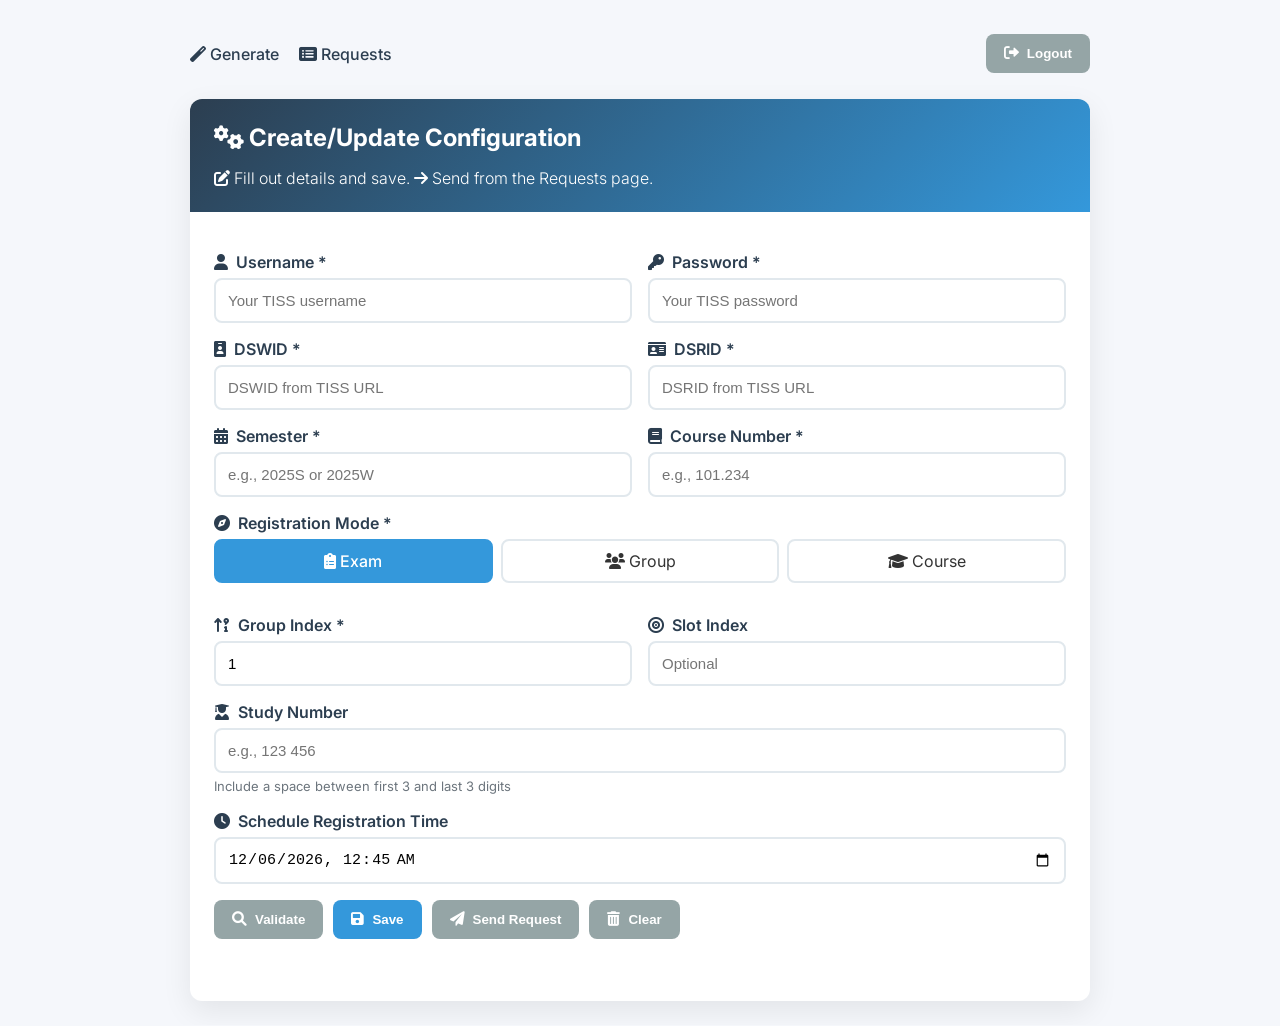
==== templates/generate.html @ b4009f96 "working login" ====
<!DOCTYPE html>
<html lang="en">
<head>
    <meta charset="UTF-8">
    <meta name="viewport" content="width=device-width, initial-scale=1.0">
    <title>Generate Request - TISS Auto-Anmelden</title>
    <link href="https://fonts.googleapis.com/css2?family=Inter:wght@300;400;500;600;700&display=swap" rel="stylesheet">
    <link rel="stylesheet" href="https://cdnjs.cloudflare.com/ajax/libs/font-awesome/6.0.0-beta3/css/all.min.css">
    <style>
        :root {
            --primary-blue: #3498db;
            --dark-blue: #2c3e50;
            --light-gray: #e1e8ed;
            --medium-gray: #95a5a6;
            --success-green: #27ae60;
            --error-red: #c0392b;
            --background-light: #f5f7fb;
            --text-dark: #333;
            --text-light: #fff;
            --card-background: #ffffff;
            --shadow-light: rgba(0,0,0,0.08);
            --border-radius-base: 12px;
            --spacing-md: 16px;
            --spacing-lg: 24px;
        }

        body {
            font-family: 'Inter', sans-serif;
            background: var(--background-light);
            padding: var(--spacing-lg);
            margin: 0;
            color: var(--text-dark);
        }

        .nav {
            margin: 0 auto var(--spacing-md);
            max-width: 900px;
            display: flex;
            align-items: center;
            justify-content: space-between;
            padding: 10px 0;
        }

        .nav a, .nav span {
            margin-right: var(--spacing-md);
            text-decoration: none;
            font-weight: 500;
            color: var(--dark-blue);
            transition: color 0.2s ease;
        }

        .nav a:hover {
            color: var(--primary-blue);
        }

        .card {
            max-width: 900px;
            margin: 0 auto;
            background: var(--card-background);
            border-radius: var(--border-radius-base);
            box-shadow: 0 10px 30px var(--shadow-light);
            overflow: hidden;
        }

        .header {
            background: linear-gradient(135deg, var(--dark-blue) 0%, var(--primary-blue) 100%);
            color: var(--text-light);
            padding: var(--spacing-lg);
        }

        .header h2 {
            margin-top: 0;
            margin-bottom: 8px;
            font-weight: 700;
        }

        .header p {
            margin-bottom: 0;
            font-weight: 300;
        }

        .content {
            padding: var(--spacing-lg);
        }

        label {
            display: block;
            margin: var(--spacing-md) 0 6px;
            font-weight: 600;
            color: var(--dark-blue);
            display: flex;
            align-items: center;
            gap: 8px;
        }

        input, select {
            width: 100%;
            padding: 12px;
            border: 2px solid var(--light-gray);
            border-radius: 8px;
            font-size: 15px;
            transition: all 0.2s ease;
            box-sizing: border-box; /* Ensures padding doesn't increase width */
        }

        input:focus, select:focus {
            outline: none;
            border-color: var(--primary-blue);
            box-shadow: 0 0 0 3px rgba(52,152,219,0.1);
        }

        .row {
            display: flex;
            gap: var(--spacing-md);
            flex-wrap: wrap;
        }

        .row .col {
            flex: 1 1 calc(50% - var(--spacing-md) / 2); /* Two columns on larger screens */
        }

        @media (max-width: 768px) {
            .row .col {
                flex: 1 1 100%; /* Stack columns on smaller screens */
            }
        }

        .btn {
            padding: 12px 18px;
            border: none;
            border-radius: 8px;
            background: var(--primary-blue);
            color: var(--text-light);
            font-weight: 600;
            cursor: pointer;
            transition: background-color 0.2s ease, transform 0.1s ease;
            display: inline-flex;
            align-items: center;
            gap: 8px;
        }

        .btn i {
            font-size: 1.1em;
        }

        .btn:hover {
            background-color: #2a7fb3;
            transform: translateY(-1px);
        }

        .btn:active {
            transform: translateY(0);
        }

        .btn.secondary {
            background: var(--medium-gray);
        }
        .btn.secondary:hover {
            background-color: #7b8d8e;
        }

        .status {
            margin-top: var(--spacing-md);
            padding: 10px 15px;
            border-radius: 8px;
            font-weight: 500;
            border: 1px solid transparent;
        }

        .status.success {
            color: var(--success-green);
            background-color: rgba(39, 174, 96, 0.1);
            border-color: var(--success-green);
        }

        .status.error {
            color: var(--error-red);
            background-color: rgba(192, 57, 43, 0.1);
            border-color: var(--error-red);
        }

        .mode {
            display: flex;
            gap: 8px;
            margin: 6px 0 var(--spacing-md);
            flex-wrap: wrap;
        }

        .mode .opt {
            flex: 1;
            text-align: center;
            border: 2px solid var(--light-gray);
            padding: 10px;
            border-radius: 8px;
            cursor: pointer;
            transition: all 0.2s ease;
            min-width: 90px; /* Ensure options don't get too small */
        }

        .mode .opt:hover {
            border-color: var(--primary-blue);
            box-shadow: 0 2px 8px rgba(0,0,0,0.05);
        }

        .mode .opt.active {
            background: var(--primary-blue);
            color: var(--text-light);
            border-color: var(--primary-blue);
            font-weight: 500;
        }

        .hint {
            color: #6c757d;
            font-size: 13px;
            margin-top: 4px;
            margin-bottom: var(--spacing-md);
            line-height: 1.4;
        }

        .button-group {
            margin-top: var(--spacing-md);
            display: flex;
            gap: 10px;
            flex-wrap: wrap;
        }
    </style>
</head>
<body>
    <div class="nav">
        <div>
            <a href="/generate"><i class="fas fa-magic"></i> Generate</a>
            <a href="/requests"><i class="fas fa-list-alt"></i> Requests</a>
        </div>
        <div>
            <span id="welcomeUser"></span>
            <button id="logoutBtn" class="btn secondary"><i class="fas fa-sign-out-alt"></i> Logout</button>
        </div>
    </div>
    <div class="card">
        <div class="header">
            <h2><i class="fas fa-cogs"></i> Create/Update Configuration</h2>
            <p><i class="fas fa-pen-to-square"></i> Fill out details and save. <i class="fas fa-arrow-right"></i> Send from the Requests page.</p>
        </div>
        <div class="content">
            <div class="row">
                <div class="col">
                    <label for="username"><i class="fas fa-user"></i> Username *</label>
                    <input id="username" type="text" placeholder="Your TISS username" />
                </div>
                <div class="col">
                    <label for="password"><i class="fas fa-key"></i> Password *</label>
                    <input id="password" type="password" placeholder="Your TISS password" />
                </div>
            </div>
            <div class="row">
                <div class="col">
                    <label for="dswid"><i class="fas fa-id-badge"></i> DSWID *</label>
                    <input id="dswid" type="text" placeholder="DSWID from TISS URL" />
                </div>
                <div class="col">
                    <label for="dsrid"><i class="fas fa-id-card"></i> DSRID *</label>
                    <input id="dsrid" type="text" placeholder="DSRID from TISS URL" />
                </div>
            </div>
            <div class="row">
                <div class="col">
                    <label for="semester"><i class="fas fa-calendar-alt"></i> Semester *</label>
                    <input id="semester" type="text" placeholder="e.g., 2025S or 2025W" />
                </div>
                <div class="col">
                    <label for="courseNr"><i class="fas fa-book"></i> Course Number *</label>
                    <input id="courseNr" type="text" placeholder="e.g., 101.234" />
                </div>
            </div>
            <label><i class="fas fa-compass"></i> Registration Mode *</label>
            <div class="mode">
                <div class="opt active" data-mode="exam"><i class="fas fa-clipboard-list"></i> Exam</div>
                <div class="opt" data-mode="group"><i class="fas fa-users"></i> Group</div>
                <div class="opt" data-mode="course"><i class="fas fa-graduation-cap"></i> Course</div>
            </div>
            <input id="mode" type="hidden" value="exam" />
            <div class="row">
                <div class="col">
                    <label for="group_index"><i class="fas fa-sort-numeric-up-alt"></i> Group Index *</label>
                    <input id="group_index" type="number" value="1" />
                </div>
                <div class="col">
                    <label for="slot_index"><i class="fas fa-bullseye"></i> Slot Index</label>
                    <input id="slot_index" type="number" placeholder="Optional" />
                </div>
            </div>
            <label for="study_number"><i class="fas fa-user-graduate"></i> Study Number</label>
            <input id="study_number" type="text" placeholder="e.g., 123 456" />
            <div class="hint">Include a space between first 3 and last 3 digits</div>
            <label for="anmelden_time"><i class="fas fa-clock"></i> Schedule Registration Time</label>
            <input id="anmelden_time" type="datetime-local" />
            <div class="button-group">
                <button id="validateBtn" class="btn secondary"><i class="fas fa-search"></i> Validate</button>
                <button id="saveBtn" class="btn"><i class="fas fa-save"></i> Save</button>
                <button id="sendAndGoBtn" class="btn secondary"><i class="fas fa-paper-plane"></i> Send Request</button>
                <button id="clearBtn" class="btn secondary"><i class="fas fa-trash-alt"></i> Clear</button>
            </div>
            <div id="status" class="status"></div>
        </div>
    </div>
    <script>
        const $ = (id)=>document.getElementById(id);
        function showStatus(msg, ok){ const el=$('status'); el.textContent=msg; el.className='status ' + (ok?'success':'error'); }
        
        function collect(){
            const map = ['username','password','dswid','dsrid','semester','courseNr','mode','group_index','slot_index','study_number','anmelden_time'];
            const d = {};
            map.forEach(k=>{
                const el=$(k);
                if(!el) return;
                let v=el.value.trim(); // Trim whitespace
                if(el.type==='number'&&v!=='') {
                    v=parseInt(v);
                    // *** MODIFICATION START ***
                    // If it's group_index or slot_index, and the value is 1 or more, subtract 1
                    if ((k === 'group_index' || k === 'slot_index') && v >= 1) {
                        v = v - 1;
                    } else if ((k === 'group_index' || k === 'slot_index') && v === 0) {
                        // If user explicitly enters 0, perhaps keep as 0 for some edge cases,
                        // or you could enforce minimum 1 on the UI side.
                        // For now, if they enter 0, it stays 0.
                    }
                    // *** MODIFICATION END ***
                }
                if(el.type==='datetime-local'&&v) v=v.replace('T',' ') + ':00';
                if(v!==''&&v!=null) d[k]=v;
            });
            return d;
        }

        function clearFields() {
            const map = ['username','password','dswid','dsrid','semester','courseNr','group_index','slot_index','study_number','anmelden_time'];
            map.forEach(k => {
                const el = $(k);
                if (el) {
                    el.value = '';
                }
            });
            // Reset mode to default (exam)
            document.querySelectorAll('.opt').forEach(x => x.classList.remove('active'));
            document.querySelector('.opt[data-mode="exam"]')?.classList.add('active');
            $('mode').value = 'exam';
            showStatus('All fields cleared!', true);
            // Re-set default time
            const dt=$('anmelden_time'); 
            const now=new Date(); 
            now.setMinutes(now.getMinutes()+5); 
            dt.value = now.toISOString().slice(0,16);
        }

        async function loadConfig(){
            let c = {};
            // Prefer server-stored config
            try{ const resp = await fetch('/api/user_config'); const res = await resp.json(); if(res && res.success && res.config){ c = res.config; } }catch(e){}
            // Fallback to injected/window
            if(!c || !Object.keys(c).length){ if(window.EXISTING_CONFIG){ c = window.EXISTING_CONFIG; } }
            // Fallback to localStorage
            if(!c || !Object.keys(c).length){ try{ const stored = localStorage.getItem('tiss_config'); if(stored){ c = JSON.parse(stored); } }catch(e){} }
            if(c && Object.keys(c).length){
                Object.keys(c).forEach(k=>{ const el=$(k); if(!el||c[k]==null) return; if(el.type==='datetime-local' && typeof c[k]==='string' && c[k].includes(' ')){ el.value = c[k].replace(' ','T').substring(0,16);} else { el.value=c[k]; } });
                if(c.mode){ document.querySelectorAll('.opt').forEach(x=>x.classList.remove('active')); document.querySelector(`.opt[data-mode="${c.mode}"]`)?.classList.add('active'); $('mode').value=c.mode; }
                showStatus('📋 Loaded saved configuration. Review and save if needed.', true);
            }
        }
        function wireMode(){ document.querySelectorAll('.opt').forEach(opt=>{ opt.addEventListener('click',()=>{ document.querySelectorAll('.opt').forEach(x=>x.classList.remove('active')); opt.classList.add('active'); $('mode').value = opt.dataset.mode; }); }); }
        
        $('validateBtn').addEventListener('click', async ()=>{
            try{ const res = await fetch('/api/validate',{ method:'POST', headers:{'Content-Type':'application/json'}, body: JSON.stringify(collect())}); const data=await res.json(); if(data.valid){ showStatus('Configuration is valid', true);} else { const msg = data.errors ? Object.entries(data.errors).map(([k,v])=>`${k}: ${v}`).join(', ') : (data.error||'Invalid'); showStatus(msg,false);} } catch(e){ showStatus(e.message,false); }
        });
        
        $('saveBtn').addEventListener('click', async ()=>{
            const cfg = collect();
            try{
                // Save to backend
                const resp = await fetch('/api/user_config', { method:'POST', headers:{'Content-Type':'application/json'}, body: JSON.stringify(cfg)});
                const res = await resp.json();
                if(!res.success){ throw new Error(res.message || 'Save failed'); }
                // Keep local copy
                localStorage.setItem('tiss_config', JSON.stringify(cfg));
                showStatus('✅ Configuration saved!', true);
            } catch(e){ showStatus(e.message,false); }
        });
        
        $('sendAndGoBtn').addEventListener('click', async ()=>{
            try{
                const cfg = collect();
                showStatus('Sending request...', true);
                const r = await fetch('/api/requests',{ method:'POST', headers:{'Content-Type':'application/json'}, body: JSON.stringify(cfg)});
                const d = await r.json();
                if(d.success){
                    showStatus('Request queued. Redirecting to Requests...', true);
                    window.location.href = '/requests';
                } else {
                    showStatus(d.message||'Failed to send request', false);
                }
            }catch(e){ showStatus(e.message, false); }
        });

        $('clearBtn').addEventListener('click', clearFields); // Attach clear function to the button
        
        async function logout(){ try{ await fetch('/auth/logout',{method:'POST'}); window.location.href='/login'; }catch(e){} }
        $('logoutBtn').addEventListener('click', logout);
        
        window.addEventListener('load', async ()=>{
            $('welcomeUser').textContent = (window.SESSION_USER) ? `Logged in as ${window.SESSION_USER}` : '';
            const dt=$('anmelden_time'); if(!dt.value){ const now=new Date(); now.setMinutes(now.getMinutes()+5); dt.value = now.toISOString().slice(0,16); }
            await loadConfig(); 
            wireMode();
        });
    </script>
</body>
</html>
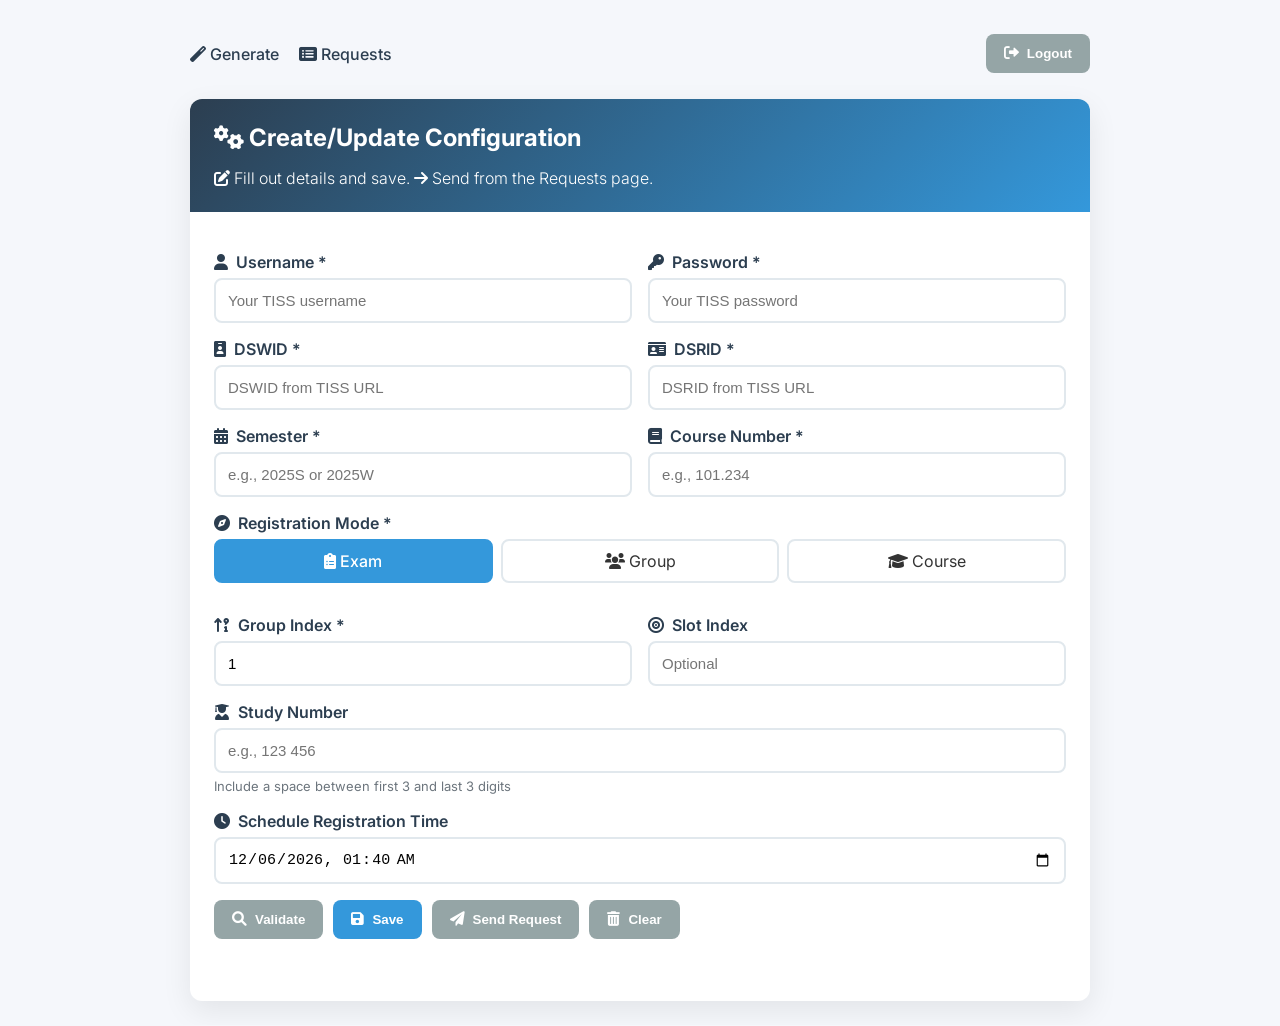
==== commit 81f4e4fa: "sync" ====
--- a/templates/generate.html
+++ b/templates/generate.html
@@ -307,6 +307,14 @@
         const $ = (id)=>document.getElementById(id);
         function showStatus(msg, ok){ const el=$('status'); el.textContent=msg; el.className='status ' + (ok?'success':'error'); }
         
+        // Function to set default time (1 hour in the future)
+        function setDefaultTime() {
+            const dt = $('anmelden_time');
+            const now = new Date();
+            now.setHours(now.getHours() + 1); // Set to 1 hour in the future
+            dt.value = now.toISOString().slice(0, 16);
+        }
+        
         function collect(){
             const map = ['username','password','dswid','dsrid','semester','courseNr','mode','group_index','slot_index','study_number','anmelden_time'];
             const d = {};
@@ -316,16 +324,14 @@
                 let v=el.value.trim(); // Trim whitespace
                 if(el.type==='number'&&v!=='') {
                     v=parseInt(v);
-                    // *** MODIFICATION START ***
-                    // If it's group_index or slot_index, and the value is 1 or more, subtract 1
+                    // Enforce 1-based indices in UI; 0 is not accepted
+                    if ((k === 'group_index' || k === 'slot_index') && v <= 0) {
+                        throw new Error('Group and Slot Index must start at 1');
+                    }
+                    // Convert to 0-based for backend when provided
                     if ((k === 'group_index' || k === 'slot_index') && v >= 1) {
                         v = v - 1;
-                    } else if ((k === 'group_index' || k === 'slot_index') && v === 0) {
-                        // If user explicitly enters 0, perhaps keep as 0 for some edge cases,
-                        // or you could enforce minimum 1 on the UI side.
-                        // For now, if they enter 0, it stays 0.
                     }
-                    // *** MODIFICATION END ***
                 }
                 if(el.type==='datetime-local'&&v) v=v.replace('T',' ') + ':00';
                 if(v!==''&&v!=null) d[k]=v;
@@ -346,51 +352,129 @@
             document.querySelector('.opt[data-mode="exam"]')?.classList.add('active');
             $('mode').value = 'exam';
             showStatus('All fields cleared!', true);
-            // Re-set default time
-            const dt=$('anmelden_time'); 
-            const now=new Date(); 
-            now.setMinutes(now.getMinutes()+5); 
-            dt.value = now.toISOString().slice(0,16);
+            // Set default time (1 hour in the future)
+            setDefaultTime();
         }
 
         async function loadConfig(){
             let c = {};
+            let hasConfig = false;
+            
             // Prefer server-stored config
-            try{ const resp = await fetch('/api/user_config'); const res = await resp.json(); if(res && res.success && res.config){ c = res.config; } }catch(e){}
+            try{ 
+                const resp = await fetch('/api/user_config'); 
+                const res = await resp.json(); 
+                if(res && res.success && res.config){ 
+                    c = res.config; 
+                    hasConfig = true;
+                } 
+            }catch(e){}
+            
             // Fallback to injected/window
-            if(!c || !Object.keys(c).length){ if(window.EXISTING_CONFIG){ c = window.EXISTING_CONFIG; } }
+            if(!hasConfig){ 
+                if(window.EXISTING_CONFIG){ 
+                    c = window.EXISTING_CONFIG; 
+                    hasConfig = true;
+                } 
+            }
+            
             // Fallback to localStorage
-            if(!c || !Object.keys(c).length){ try{ const stored = localStorage.getItem('tiss_config'); if(stored){ c = JSON.parse(stored); } }catch(e){} }
-            if(c && Object.keys(c).length){
-                Object.keys(c).forEach(k=>{ const el=$(k); if(!el||c[k]==null) return; if(el.type==='datetime-local' && typeof c[k]==='string' && c[k].includes(' ')){ el.value = c[k].replace(' ','T').substring(0,16);} else { el.value=c[k]; } });
-                if(c.mode){ document.querySelectorAll('.opt').forEach(x=>x.classList.remove('active')); document.querySelector(`.opt[data-mode="${c.mode}"]`)?.classList.add('active'); $('mode').value=c.mode; }
-                showStatus('📋 Loaded saved configuration. Review and save if needed.', true);
-            }
-        }
-        function wireMode(){ document.querySelectorAll('.opt').forEach(opt=>{ opt.addEventListener('click',()=>{ document.querySelectorAll('.opt').forEach(x=>x.classList.remove('active')); opt.classList.add('active'); $('mode').value = opt.dataset.mode; }); }); }
+            if(!hasConfig){ 
+                try{ 
+                    const stored = localStorage.getItem('tiss_config'); 
+                    if(stored){ 
+                        c = JSON.parse(stored); 
+                        hasConfig = true;
+                    } 
+                }catch(e){} 
+            }
+            
+            if(hasConfig && c && Object.keys(c).length){
+                Object.keys(c).forEach(k=>{
+                    const el=$(k);
+                    if(!el||c[k]==null) return;
+                    
+                    // Skip loading anmelden_time - always use default (1 hour in future)
+                    if(k === 'anmelden_time') return;
+                    
+                    if(el.type==='datetime-local' && typeof c[k]==='string' && c[k].includes(' ')){
+                        el.value = c[k].replace(' ','T').substring(0,16);
+                    } else {
+                        el.value=c[k];
+                    }
+                });
+                
+                if(c.mode){ 
+                    document.querySelectorAll('.opt').forEach(x=>x.classList.remove('active')); 
+                    document.querySelector(`.opt[data-mode="${c.mode}"]`)?.classList.add('active'); 
+                    $('mode').value=c.mode; 
+                }
+                showStatus('📋 Loaded saved configuration. Registration time set to 1 hour from now for safety.', true);
+            }
+            
+            // Always set default time (1 hour in future) regardless of whether config was loaded
+            setDefaultTime();
+        }
+        
+        function wireMode(){ 
+            document.querySelectorAll('.opt').forEach(opt=>{ 
+                opt.addEventListener('click',()=>{ 
+                    document.querySelectorAll('.opt').forEach(x=>x.classList.remove('active')); 
+                    opt.classList.add('active'); 
+                    $('mode').value = opt.dataset.mode; 
+                }); 
+            }); 
+        }
         
         $('validateBtn').addEventListener('click', async ()=>{
-            try{ const res = await fetch('/api/validate',{ method:'POST', headers:{'Content-Type':'application/json'}, body: JSON.stringify(collect())}); const data=await res.json(); if(data.valid){ showStatus('Configuration is valid', true);} else { const msg = data.errors ? Object.entries(data.errors).map(([k,v])=>`${k}: ${v}`).join(', ') : (data.error||'Invalid'); showStatus(msg,false);} } catch(e){ showStatus(e.message,false); }
+            try{ 
+                const res = await fetch('/api/validate',{ 
+                    method:'POST', 
+                    headers:{'Content-Type':'application/json'}, 
+                    body: JSON.stringify(collect())
+                }); 
+                const data=await res.json(); 
+                if(data.valid){ 
+                    showStatus('Configuration is valid', true);
+                } else { 
+                    const msg = data.errors ? Object.entries(data.errors).map(([k,v])=>`${k}: ${v}`).join(', ') : (data.error||'Invalid'); 
+                    showStatus(msg,false);
+                } 
+            } catch(e){ 
+                showStatus(e.message,false); 
+            }
         });
         
         $('saveBtn').addEventListener('click', async ()=>{
             const cfg = collect();
             try{
                 // Save to backend
-                const resp = await fetch('/api/user_config', { method:'POST', headers:{'Content-Type':'application/json'}, body: JSON.stringify(cfg)});
+                const resp = await fetch('/api/user_config', { 
+                    method:'POST', 
+                    headers:{'Content-Type':'application/json'}, 
+                    body: JSON.stringify(cfg)
+                });
                 const res = await resp.json();
-                if(!res.success){ throw new Error(res.message || 'Save failed'); }
+                if(!res.success){ 
+                    throw new Error(res.message || 'Save failed'); 
+                }
                 // Keep local copy
                 localStorage.setItem('tiss_config', JSON.stringify(cfg));
                 showStatus('✅ Configuration saved!', true);
-            } catch(e){ showStatus(e.message,false); }
+            } catch(e){ 
+                showStatus(e.message,false); 
+            }
         });
         
         $('sendAndGoBtn').addEventListener('click', async ()=>{
             try{
                 const cfg = collect();
                 showStatus('Sending request...', true);
-                const r = await fetch('/api/requests',{ method:'POST', headers:{'Content-Type':'application/json'}, body: JSON.stringify(cfg)});
+                const r = await fetch('/api/requests',{ 
+                    method:'POST', 
+                    headers:{'Content-Type':'application/json'}, 
+                    body: JSON.stringify(cfg)
+                });
                 const d = await r.json();
                 if(d.success){
                     showStatus('Request queued. Redirecting to Requests...', true);
@@ -398,17 +482,25 @@
                 } else {
                     showStatus(d.message||'Failed to send request', false);
                 }
-            }catch(e){ showStatus(e.message, false); }
+            }catch(e){ 
+                showStatus(e.message, false); 
+            }
         });
 
-        $('clearBtn').addEventListener('click', clearFields); // Attach clear function to the button
-        
-        async function logout(){ try{ await fetch('/auth/logout',{method:'POST'}); window.location.href='/login'; }catch(e){} }
+        $('clearBtn').addEventListener('click', clearFields);
+        
+        async function logout(){ 
+            try{ 
+                await fetch('/auth/logout',{method:'POST'}); 
+                window.location.href='/login'; 
+            }catch(e){} 
+        }
         $('logoutBtn').addEventListener('click', logout);
         
         window.addEventListener('load', async ()=>{
             $('welcomeUser').textContent = (window.SESSION_USER) ? `Logged in as ${window.SESSION_USER}` : '';
-            const dt=$('anmelden_time'); if(!dt.value){ const now=new Date(); now.setMinutes(now.getMinutes()+5); dt.value = now.toISOString().slice(0,16); }
+            
+            // Load configuration first (this will also set the default time)
             await loadConfig(); 
             wireMode();
         });
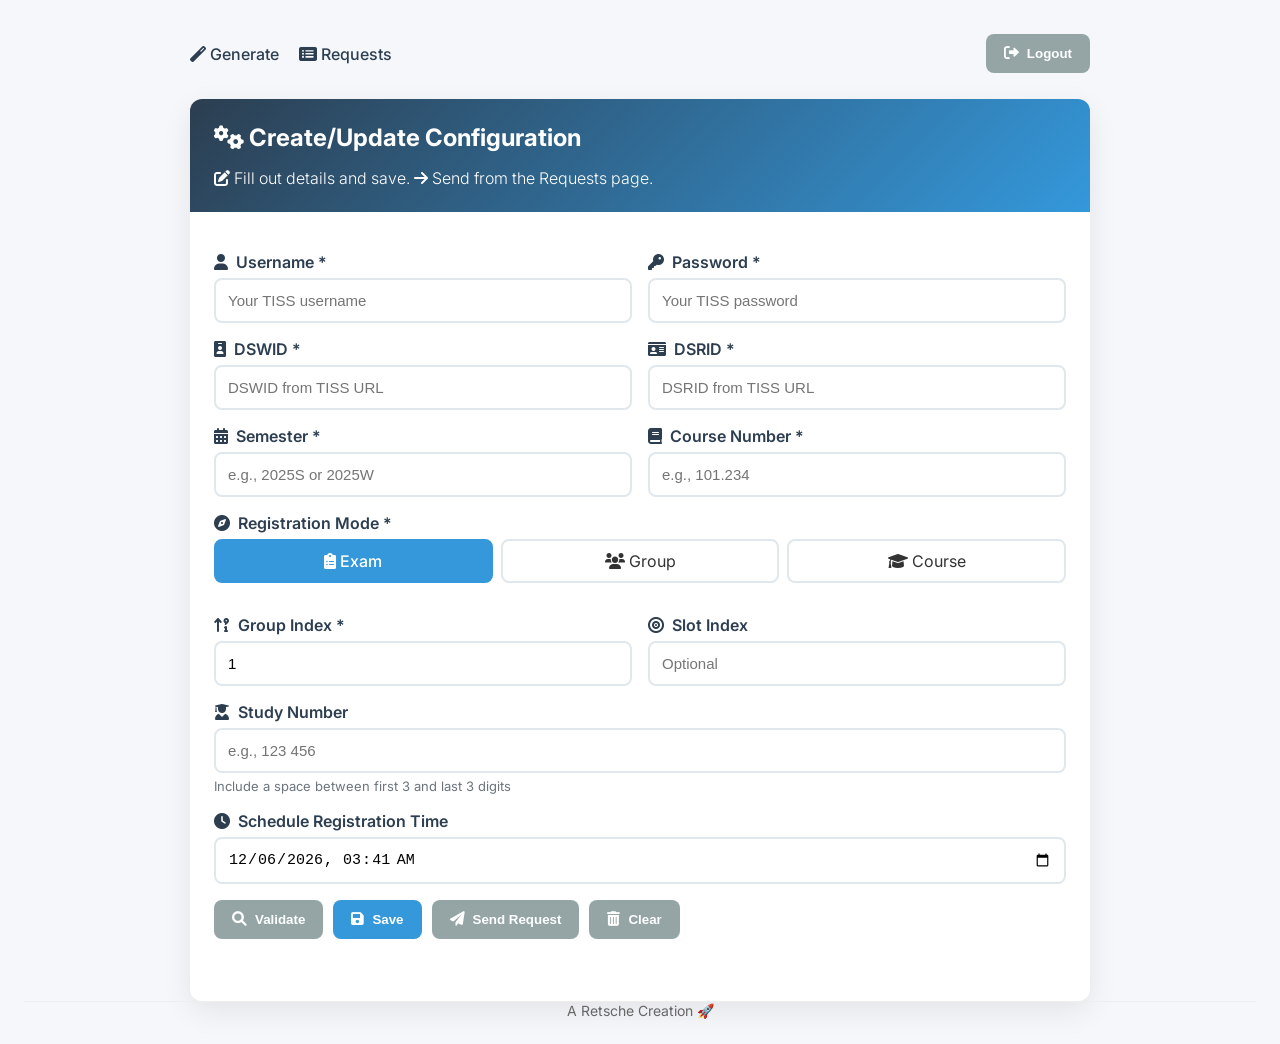
==== commit b38f683d: "improved structuring" ====
--- a/templates/generate.html
+++ b/templates/generate.html
@@ -6,224 +6,7 @@
     <title>Generate Request - TISS Auto-Anmelden</title>
     <link href="https://fonts.googleapis.com/css2?family=Inter:wght@300;400;500;600;700&display=swap" rel="stylesheet">
     <link rel="stylesheet" href="https://cdnjs.cloudflare.com/ajax/libs/font-awesome/6.0.0-beta3/css/all.min.css">
-    <style>
-        :root {
-            --primary-blue: #3498db;
-            --dark-blue: #2c3e50;
-            --light-gray: #e1e8ed;
-            --medium-gray: #95a5a6;
-            --success-green: #27ae60;
-            --error-red: #c0392b;
-            --background-light: #f5f7fb;
-            --text-dark: #333;
-            --text-light: #fff;
-            --card-background: #ffffff;
-            --shadow-light: rgba(0,0,0,0.08);
-            --border-radius-base: 12px;
-            --spacing-md: 16px;
-            --spacing-lg: 24px;
-        }
-
-        body {
-            font-family: 'Inter', sans-serif;
-            background: var(--background-light);
-            padding: var(--spacing-lg);
-            margin: 0;
-            color: var(--text-dark);
-        }
-
-        .nav {
-            margin: 0 auto var(--spacing-md);
-            max-width: 900px;
-            display: flex;
-            align-items: center;
-            justify-content: space-between;
-            padding: 10px 0;
-        }
-
-        .nav a, .nav span {
-            margin-right: var(--spacing-md);
-            text-decoration: none;
-            font-weight: 500;
-            color: var(--dark-blue);
-            transition: color 0.2s ease;
-        }
-
-        .nav a:hover {
-            color: var(--primary-blue);
-        }
-
-        .card {
-            max-width: 900px;
-            margin: 0 auto;
-            background: var(--card-background);
-            border-radius: var(--border-radius-base);
-            box-shadow: 0 10px 30px var(--shadow-light);
-            overflow: hidden;
-        }
-
-        .header {
-            background: linear-gradient(135deg, var(--dark-blue) 0%, var(--primary-blue) 100%);
-            color: var(--text-light);
-            padding: var(--spacing-lg);
-        }
-
-        .header h2 {
-            margin-top: 0;
-            margin-bottom: 8px;
-            font-weight: 700;
-        }
-
-        .header p {
-            margin-bottom: 0;
-            font-weight: 300;
-        }
-
-        .content {
-            padding: var(--spacing-lg);
-        }
-
-        label {
-            display: block;
-            margin: var(--spacing-md) 0 6px;
-            font-weight: 600;
-            color: var(--dark-blue);
-            display: flex;
-            align-items: center;
-            gap: 8px;
-        }
-
-        input, select {
-            width: 100%;
-            padding: 12px;
-            border: 2px solid var(--light-gray);
-            border-radius: 8px;
-            font-size: 15px;
-            transition: all 0.2s ease;
-            box-sizing: border-box; /* Ensures padding doesn't increase width */
-        }
-
-        input:focus, select:focus {
-            outline: none;
-            border-color: var(--primary-blue);
-            box-shadow: 0 0 0 3px rgba(52,152,219,0.1);
-        }
-
-        .row {
-            display: flex;
-            gap: var(--spacing-md);
-            flex-wrap: wrap;
-        }
-
-        .row .col {
-            flex: 1 1 calc(50% - var(--spacing-md) / 2); /* Two columns on larger screens */
-        }
-
-        @media (max-width: 768px) {
-            .row .col {
-                flex: 1 1 100%; /* Stack columns on smaller screens */
-            }
-        }
-
-        .btn {
-            padding: 12px 18px;
-            border: none;
-            border-radius: 8px;
-            background: var(--primary-blue);
-            color: var(--text-light);
-            font-weight: 600;
-            cursor: pointer;
-            transition: background-color 0.2s ease, transform 0.1s ease;
-            display: inline-flex;
-            align-items: center;
-            gap: 8px;
-        }
-
-        .btn i {
-            font-size: 1.1em;
-        }
-
-        .btn:hover {
-            background-color: #2a7fb3;
-            transform: translateY(-1px);
-        }
-
-        .btn:active {
-            transform: translateY(0);
-        }
-
-        .btn.secondary {
-            background: var(--medium-gray);
-        }
-        .btn.secondary:hover {
-            background-color: #7b8d8e;
-        }
-
-        .status {
-            margin-top: var(--spacing-md);
-            padding: 10px 15px;
-            border-radius: 8px;
-            font-weight: 500;
-            border: 1px solid transparent;
-        }
-
-        .status.success {
-            color: var(--success-green);
-            background-color: rgba(39, 174, 96, 0.1);
-            border-color: var(--success-green);
-        }
-
-        .status.error {
-            color: var(--error-red);
-            background-color: rgba(192, 57, 43, 0.1);
-            border-color: var(--error-red);
-        }
-
-        .mode {
-            display: flex;
-            gap: 8px;
-            margin: 6px 0 var(--spacing-md);
-            flex-wrap: wrap;
-        }
-
-        .mode .opt {
-            flex: 1;
-            text-align: center;
-            border: 2px solid var(--light-gray);
-            padding: 10px;
-            border-radius: 8px;
-            cursor: pointer;
-            transition: all 0.2s ease;
-            min-width: 90px; /* Ensure options don't get too small */
-        }
-
-        .mode .opt:hover {
-            border-color: var(--primary-blue);
-            box-shadow: 0 2px 8px rgba(0,0,0,0.05);
-        }
-
-        .mode .opt.active {
-            background: var(--primary-blue);
-            color: var(--text-light);
-            border-color: var(--primary-blue);
-            font-weight: 500;
-        }
-
-        .hint {
-            color: #6c757d;
-            font-size: 13px;
-            margin-top: 4px;
-            margin-bottom: var(--spacing-md);
-            line-height: 1.4;
-        }
-
-        .button-group {
-            margin-top: var(--spacing-md);
-            display: flex;
-            gap: 10px;
-            flex-wrap: wrap;
-        }
-    </style>
+    <link rel="stylesheet" href="/static/css/generate.css">
 </head>
 <body>
     <div class="nav">
@@ -303,207 +86,11 @@
             <div id="status" class="status"></div>
         </div>
     </div>
-    <script>
-        const $ = (id)=>document.getElementById(id);
-        function showStatus(msg, ok){ const el=$('status'); el.textContent=msg; el.className='status ' + (ok?'success':'error'); }
-        
-        // Function to set default time (1 hour in the future)
-        function setDefaultTime() {
-            const dt = $('anmelden_time');
-            const now = new Date();
-            now.setHours(now.getHours() + 1); // Set to 1 hour in the future
-            dt.value = now.toISOString().slice(0, 16);
-        }
-        
-        function collect(){
-            const map = ['username','password','dswid','dsrid','semester','courseNr','mode','group_index','slot_index','study_number','anmelden_time'];
-            const d = {};
-            map.forEach(k=>{
-                const el=$(k);
-                if(!el) return;
-                let v=el.value.trim(); // Trim whitespace
-                if(el.type==='number'&&v!=='') {
-                    v=parseInt(v);
-                    // Enforce 1-based indices in UI; 0 is not accepted
-                    if ((k === 'group_index' || k === 'slot_index') && v <= 0) {
-                        throw new Error('Group and Slot Index must start at 1');
-                    }
-                    // Convert to 0-based for backend when provided
-                    if ((k === 'group_index' || k === 'slot_index') && v >= 1) {
-                        v = v - 1;
-                    }
-                }
-                if(el.type==='datetime-local'&&v) v=v.replace('T',' ') + ':00';
-                if(v!==''&&v!=null) d[k]=v;
-            });
-            return d;
-        }
-
-        function clearFields() {
-            const map = ['username','password','dswid','dsrid','semester','courseNr','group_index','slot_index','study_number','anmelden_time'];
-            map.forEach(k => {
-                const el = $(k);
-                if (el) {
-                    el.value = '';
-                }
-            });
-            // Reset mode to default (exam)
-            document.querySelectorAll('.opt').forEach(x => x.classList.remove('active'));
-            document.querySelector('.opt[data-mode="exam"]')?.classList.add('active');
-            $('mode').value = 'exam';
-            showStatus('All fields cleared!', true);
-            // Set default time (1 hour in the future)
-            setDefaultTime();
-        }
-
-        async function loadConfig(){
-            let c = {};
-            let hasConfig = false;
-            
-            // Prefer server-stored config
-            try{ 
-                const resp = await fetch('/api/user_config'); 
-                const res = await resp.json(); 
-                if(res && res.success && res.config){ 
-                    c = res.config; 
-                    hasConfig = true;
-                } 
-            }catch(e){}
-            
-            // Fallback to injected/window
-            if(!hasConfig){ 
-                if(window.EXISTING_CONFIG){ 
-                    c = window.EXISTING_CONFIG; 
-                    hasConfig = true;
-                } 
-            }
-            
-            // Fallback to localStorage
-            if(!hasConfig){ 
-                try{ 
-                    const stored = localStorage.getItem('tiss_config'); 
-                    if(stored){ 
-                        c = JSON.parse(stored); 
-                        hasConfig = true;
-                    } 
-                }catch(e){} 
-            }
-            
-            if(hasConfig && c && Object.keys(c).length){
-                Object.keys(c).forEach(k=>{
-                    const el=$(k);
-                    if(!el||c[k]==null) return;
-                    
-                    // Skip loading anmelden_time - always use default (1 hour in future)
-                    if(k === 'anmelden_time') return;
-                    
-                    if(el.type==='datetime-local' && typeof c[k]==='string' && c[k].includes(' ')){
-                        el.value = c[k].replace(' ','T').substring(0,16);
-                    } else {
-                        el.value=c[k];
-                    }
-                });
-                
-                if(c.mode){ 
-                    document.querySelectorAll('.opt').forEach(x=>x.classList.remove('active')); 
-                    document.querySelector(`.opt[data-mode="${c.mode}"]`)?.classList.add('active'); 
-                    $('mode').value=c.mode; 
-                }
-                showStatus('📋 Loaded saved configuration. Registration time set to 1 hour from now for safety.', true);
-            }
-            
-            // Always set default time (1 hour in future) regardless of whether config was loaded
-            setDefaultTime();
-        }
-        
-        function wireMode(){ 
-            document.querySelectorAll('.opt').forEach(opt=>{ 
-                opt.addEventListener('click',()=>{ 
-                    document.querySelectorAll('.opt').forEach(x=>x.classList.remove('active')); 
-                    opt.classList.add('active'); 
-                    $('mode').value = opt.dataset.mode; 
-                }); 
-            }); 
-        }
-        
-        $('validateBtn').addEventListener('click', async ()=>{
-            try{ 
-                const res = await fetch('/api/validate',{ 
-                    method:'POST', 
-                    headers:{'Content-Type':'application/json'}, 
-                    body: JSON.stringify(collect())
-                }); 
-                const data=await res.json(); 
-                if(data.valid){ 
-                    showStatus('Configuration is valid', true);
-                } else { 
-                    const msg = data.errors ? Object.entries(data.errors).map(([k,v])=>`${k}: ${v}`).join(', ') : (data.error||'Invalid'); 
-                    showStatus(msg,false);
-                } 
-            } catch(e){ 
-                showStatus(e.message,false); 
-            }
-        });
-        
-        $('saveBtn').addEventListener('click', async ()=>{
-            const cfg = collect();
-            try{
-                // Save to backend
-                const resp = await fetch('/api/user_config', { 
-                    method:'POST', 
-                    headers:{'Content-Type':'application/json'}, 
-                    body: JSON.stringify(cfg)
-                });
-                const res = await resp.json();
-                if(!res.success){ 
-                    throw new Error(res.message || 'Save failed'); 
-                }
-                // Keep local copy
-                localStorage.setItem('tiss_config', JSON.stringify(cfg));
-                showStatus('✅ Configuration saved!', true);
-            } catch(e){ 
-                showStatus(e.message,false); 
-            }
-        });
-        
-        $('sendAndGoBtn').addEventListener('click', async ()=>{
-            try{
-                const cfg = collect();
-                showStatus('Sending request...', true);
-                const r = await fetch('/api/requests',{ 
-                    method:'POST', 
-                    headers:{'Content-Type':'application/json'}, 
-                    body: JSON.stringify(cfg)
-                });
-                const d = await r.json();
-                if(d.success){
-                    showStatus('Request queued. Redirecting to Requests...', true);
-                    window.location.href = '/requests';
-                } else {
-                    showStatus(d.message||'Failed to send request', false);
-                }
-            }catch(e){ 
-                showStatus(e.message, false); 
-            }
-        });
-
-        $('clearBtn').addEventListener('click', clearFields);
-        
-        async function logout(){ 
-            try{ 
-                await fetch('/auth/logout',{method:'POST'}); 
-                window.location.href='/login'; 
-            }catch(e){} 
-        }
-        $('logoutBtn').addEventListener('click', logout);
-        
-        window.addEventListener('load', async ()=>{
-            $('welcomeUser').textContent = (window.SESSION_USER) ? `Logged in as ${window.SESSION_USER}` : '';
-            
-            // Load configuration first (this will also set the default time)
-            await loadConfig(); 
-            wireMode();
-        });
-    </script>
+    <script src="/static/js/generate.js"></script>
+    
+    <!-- Footer -->
+    <div style="text-align: center; margin-top: 0px; padding: 0px; color: #666; font-size: 14px; border-top: 1px solid #eee;">
+        A Retsche Creation 🚀
+    </div>
 </body>
 </html>
--- a/static/css/generate.css
+++ b/static/css/generate.css
@@ -0,0 +1,216 @@
+:root {
+    --primary-blue: #3498db;
+    --dark-blue: #2c3e50;
+    --light-gray: #e1e8ed;
+    --medium-gray: #95a5a6;
+    --success-green: #27ae60;
+    --error-red: #c0392b;
+    --background-light: #f5f7fb;
+    --text-dark: #333;
+    --text-light: #fff;
+    --card-background: #ffffff;
+    --shadow-light: rgba(0,0,0,0.08);
+    --border-radius-base: 12px;
+    --spacing-md: 16px;
+    --spacing-lg: 24px;
+}
+
+body {
+    font-family: 'Inter', sans-serif;
+    background: var(--background-light);
+    padding: var(--spacing-lg);
+    margin: 0;
+    color: var(--text-dark);
+}
+
+.nav {
+    margin: 0 auto var(--spacing-md);
+    max-width: 900px;
+    display: flex;
+    align-items: center;
+    justify-content: space-between;
+    padding: 10px 0;
+}
+
+.nav a, .nav span {
+    margin-right: var(--spacing-md);
+    text-decoration: none;
+    font-weight: 500;
+    color: var(--dark-blue);
+    transition: color 0.2s ease;
+}
+
+.nav a:hover {
+    color: var(--primary-blue);
+}
+
+.card {
+    max-width: 900px;
+    margin: 0 auto;
+    background: var(--card-background);
+    border-radius: var(--border-radius-base);
+    box-shadow: 0 10px 30px var(--shadow-light);
+    overflow: hidden;
+}
+
+.header {
+    background: linear-gradient(135deg, var(--dark-blue) 0%, var(--primary-blue) 100%);
+    color: var(--text-light);
+    padding: var(--spacing-lg);
+}
+
+.header h2 {
+    margin-top: 0;
+    margin-bottom: 8px;
+    font-weight: 700;
+}
+
+.header p {
+    margin-bottom: 0;
+    font-weight: 300;
+}
+
+.content {
+    padding: var(--spacing-lg);
+}
+
+label {
+    display: block;
+    margin: var(--spacing-md) 0 6px;
+    font-weight: 600;
+    color: var(--dark-blue);
+    display: flex;
+    align-items: center;
+    gap: 8px;
+}
+
+input, select {
+    width: 100%;
+    padding: 12px;
+    border: 2px solid var(--light-gray);
+    border-radius: 8px;
+    font-size: 15px;
+    transition: all 0.2s ease;
+    box-sizing: border-box; /* Ensures padding doesn't increase width */
+}
+
+input:focus, select:focus {
+    outline: none;
+    border-color: var(--primary-blue);
+    box-shadow: 0 0 0 3px rgba(52,152,219,0.1);
+}
+
+.row {
+    display: flex;
+    gap: var(--spacing-md);
+    flex-wrap: wrap;
+}
+
+.row .col {
+    flex: 1 1 calc(50% - var(--spacing-md) / 2); /* Two columns on larger screens */
+}
+
+@media (max-width: 768px) {
+    .row .col {
+        flex: 1 1 100%; /* Stack columns on smaller screens */
+    }
+}
+
+.btn {
+    padding: 12px 18px;
+    border: none;
+    border-radius: 8px;
+    background: var(--primary-blue);
+    color: var(--text-light);
+    font-weight: 600;
+    cursor: pointer;
+    transition: background-color 0.2s ease, transform 0.1s ease;
+    display: inline-flex;
+    align-items: center;
+    gap: 8px;
+}
+
+.btn i {
+    font-size: 1.1em;
+}
+
+.btn:hover {
+    background-color: #2a7fb3;
+    transform: translateY(-1px);
+}
+
+.btn:active {
+    transform: translateY(0);
+}
+
+.btn.secondary {
+    background: var(--medium-gray);
+}
+.btn.secondary:hover {
+    background-color: #7b8d8e;
+}
+
+.status {
+    margin-top: var(--spacing-md);
+    padding: 10px 15px;
+    border-radius: 8px;
+    font-weight: 500;
+    border: 1px solid transparent;
+}
+
+.status.success {
+    color: var(--success-green);
+    background-color: rgba(39, 174, 96, 0.1);
+    border-color: var(--success-green);
+}
+
+.status.error {
+    color: var(--error-red);
+    background-color: rgba(192, 57, 43, 0.1);
+    border-color: var(--error-red);
+}
+
+.mode {
+    display: flex;
+    gap: 8px;
+    margin: 6px 0 var(--spacing-md);
+    flex-wrap: wrap;
+}
+
+.mode .opt {
+    flex: 1;
+    text-align: center;
+    border: 2px solid var(--light-gray);
+    padding: 10px;
+    border-radius: 8px;
+    cursor: pointer;
+    transition: all 0.2s ease;
+    min-width: 90px; /* Ensure options don't get too small */
+}
+
+.mode .opt:hover {
+    border-color: var(--primary-blue);
+    box-shadow: 0 2px 8px rgba(0,0,0,0.05);
+}
+
+.mode .opt.active {
+    background: var(--primary-blue);
+    color: var(--text-light);
+    border-color: var(--primary-blue);
+    font-weight: 500;
+}
+
+.hint {
+    color: #6c757d;
+    font-size: 13px;
+    margin-top: 4px;
+    margin-bottom: var(--spacing-md);
+    line-height: 1.4;
+}
+
+.button-group {
+    margin-top: var(--spacing-md);
+    display: flex;
+    gap: 10px;
+    flex-wrap: wrap;
+}
